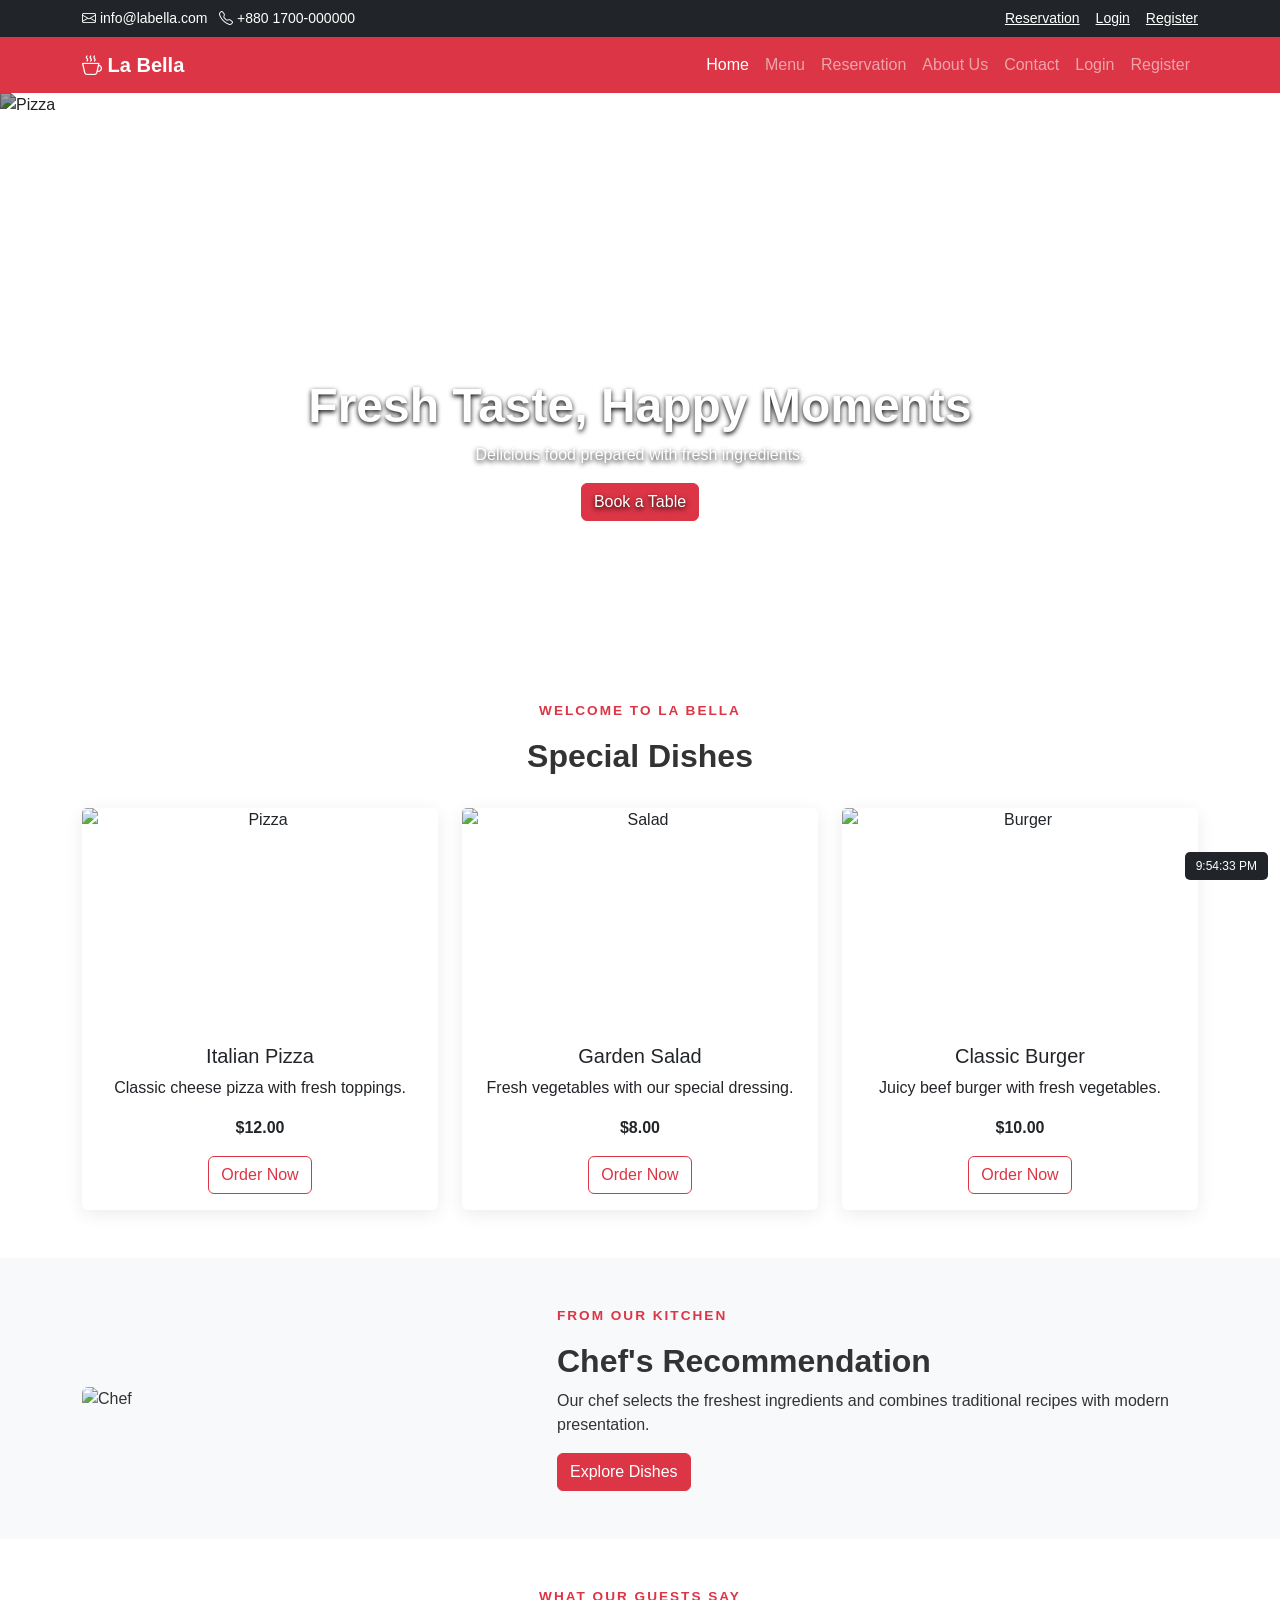
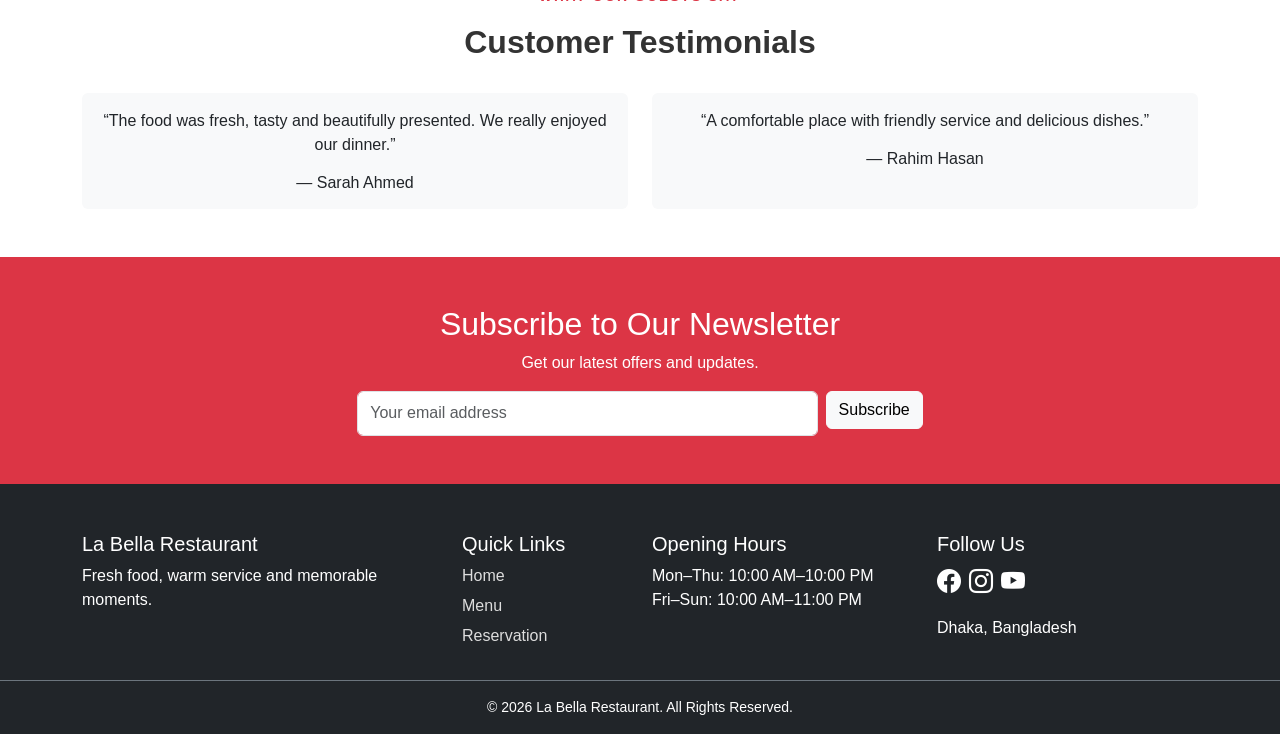
==== index.html @ 2501f1f0 "first commit" ====
<!doctype html>
<html lang="en">
  <head>
    <meta charset="UTF-8" />
    <meta name="viewport" content="width=device-width, initial-scale=1.0" />
    <title>La Bella Restaurant | Home</title>
    <link
      href="https://cdn.jsdelivr.net/npm/bootstrap@5.3.3/dist/css/bootstrap.min.css"
      rel="stylesheet"
    />
    <link
      rel="stylesheet"
      href="https://cdn.jsdelivr.net/npm/bootstrap-icons@1.11.3/font/bootstrap-icons.min.css"
    />
    <link rel="stylesheet" href="css/style.css" />
  </head>
  <body>
    <!-- Nav section -->
    <div class="topbar bg-dark text-white py-2">
      <div class="container d-flex flex-wrap justify-content-between small">
        <div>
          <i class="bi bi-envelope"></i> info@labella.com &nbsp;
          <i class="bi bi-telephone"></i> +880 1700-000000
        </div>
        <div>
          <a href="reservation.html" class="text-white me-3">Reservation</a
          ><a href="login.html" class="text-white me-3">Login</a
          ><a href="signup.html" class="text-white">Register</a>
        </div>
      </div>
    </div>

    <nav class="navbar navbar-expand-lg navbar-dark bg-danger sticky-top">
      <div class="container">
        <a class="navbar-brand fw-bold" href="index.html"
          ><i class="bi bi-cup-hot"></i> La Bella</a
        >
        <button
          class="navbar-toggler"
          type="button"
          data-bs-toggle="collapse"
          data-bs-target="#mainNav"
        >
          <span class="navbar-toggler-icon"></span>
        </button>
        <div class="collapse navbar-collapse" id="mainNav">
          <ul class="navbar-nav ms-auto">
            <li class="nav-item">
              <a class="nav-link active" href="index.html">Home</a>
            </li>
            <li class="nav-item">
              <a class="nav-link" href="menu.html">Menu</a>
            </li>
            <li class="nav-item">
              <a class="nav-link" href="reservation.html">Reservation</a>
            </li>
            <li class="nav-item">
              <a class="nav-link" href="#about">About Us</a>
            </li>
            <li class="nav-item">
              <a class="nav-link" href="#contact">Contact</a>
            </li>
            <li class="nav-item">
              <a class="nav-link" href="login.html">Login</a>
            </li>
            <li class="nav-item">
              <a class="nav-link" href="signup.html">Register</a>
            </li>
          </ul>
        </div>
      </div>
    </nav>
    <!-- nav section end -->

    <!-- banner section  -->

    <div id="foodCarousel" class="carousel slide" data-bs-ride="carousel">
      <div class="carousel-indicators">
        <button
          data-bs-target="#foodCarousel"
          data-bs-slide-to="0"
          class="active"
        ></button>
        <button data-bs-target="#foodCarousel" data-bs-slide-to="1"></button>
        <button data-bs-target="#foodCarousel" data-bs-slide-to="2"></button>
      </div>
      <div class="carousel-inner">
        <div class="carousel-item active">
          <img
            src="https://images.unsplash.com/photo-1513104890138-7c749659a591?auto=format&fit=crop&w=1600&q=80"
            class="d-block w-100"
            alt="Pizza"
          />
          <div class="carousel-caption">
            <h1>Fresh Taste, Happy Moments</h1>
            <p>Delicious food prepared with fresh ingredients.</p>
            <a href="reservation.html" class="btn btn-danger">Book a Table</a>
          </div>
        </div>
        <div class="carousel-item">
          <img
            src="https://images.unsplash.com/photo-1547592180-85f173990554?auto=format&fit=crop&w=1600&q=80"
            class="d-block w-100"
            alt="Healthy food"
          />
          <div class="carousel-caption">
            <h1>Made With Love</h1>
            <p>Enjoy our chef's special dishes.</p>
            <a href="menu.html" class="btn btn-danger">View Menu</a>
          </div>
        </div>
        <div class="carousel-item">
          <img
            src="https://images.unsplash.com/photo-1504674900247-0877df9cc836?auto=format&fit=crop&w=1600&q=80"
            class="d-block w-100"
            alt="Restaurant food"
          />
          <div class="carousel-caption">
            <h1>Perfect Food, Perfect Place</h1>
            <p>Join us for an unforgettable dining experience.</p>
            <a href="reservation.html" class="btn btn-danger">Reserve Now</a>
          </div>
        </div>
      </div>
      <button
        class="carousel-control-prev"
        data-bs-target="#foodCarousel"
        data-bs-slide="prev"
      >
        <span class="carousel-control-prev-icon"></span>
      </button>
      <button
        class="carousel-control-next"
        data-bs-target="#foodCarousel"
        data-bs-slide="next"
      >
        <span class="carousel-control-next-icon"></span>
      </button>
    </div>

    <!-- banner section End -->

    <!-- Special Dishes -->

    <section class="py-5" id="about">
      <div class="container text-center">
        <p class="section-title">WELCOME TO LA BELLA</p>
        <h2 class="fw-bold">Special Dishes</h2>
        <div class="row g-4 mt-2">
          <div class="col-md-4">
            <div class="card food-card h-100">
              <img
                src="https://images.unsplash.com/photo-1565299624946-b28f40a0ae38?auto=format&fit=crop&w=700&q=80"
                class="card-img-top"
                alt="Pizza"
              />
              <div class="card-body">
                <h5>Italian Pizza</h5>
                <p>Classic cheese pizza with fresh toppings.</p>
                <strong>$12.00</strong><br /><a
                  href="dish-detail.html"
                  class="btn btn-outline-danger mt-3"
                  >Order Now</a
                >
              </div>
            </div>
          </div>
          <div class="col-md-4">
            <div class="card food-card h-100">
              <img
                src="https://images.unsplash.com/photo-1546069901-ba9599a7e63c?auto=format&fit=crop&w=700&q=80"
                class="card-img-top"
                alt="Salad"
              />
              <div class="card-body">
                <h5>Garden Salad</h5>
                <p>Fresh vegetables with our special dressing.</p>
                <strong>$8.00</strong><br /><a
                  href="dish-detail.html"
                  class="btn btn-outline-danger mt-3"
                  >Order Now</a
                >
              </div>
            </div>
          </div>
          <div class="col-md-4">
            <div class="card food-card h-100">
              <img
                src="https://images.unsplash.com/photo-1568901346375-23c9450c58cd?auto=format&fit=crop&w=700&q=80"
                class="card-img-top"
                alt="Burger"
              />
              <div class="card-body">
                <h5>Classic Burger</h5>
                <p>Juicy beef burger with fresh vegetables.</p>
                <strong>$10.00</strong><br /><a
                  href="dish-detail.html"
                  class="btn btn-outline-danger mt-3"
                  >Order Now</a
                >
              </div>
            </div>
          </div>
        </div>
      </div>
    </section>

    <!-- Special Dishes End -->

    <!-- Chef's Recommendation section-->

    <section class="bg-light py-5">
      <div class="container">
        <div class="row align-items-center">
          <div class="col-md-5">
            <img
              src="https://images.unsplash.com/photo-1577219491135-ce391730fb2c?auto=format&fit=crop&w=800&q=80"
              class="img-fluid rounded"
              alt="Chef"
            />
          </div>
          <div class="col-md-7 mt-4 mt-md-0">
            <p class="section-title">FROM OUR KITCHEN</p>
            <h2 class="fw-bold">Chef's Recommendation</h2>
            <p>
              Our chef selects the freshest ingredients and combines traditional
              recipes with modern presentation.
            </p>
            <a href="menu.html" class="btn btn-danger">Explore Dishes</a>
          </div>
        </div>
      </div>
    </section>

    <!-- Chef's Recommendation section end-->

    <!-- Testimonials section -->

    <section class="py-5">
      <div class="container text-center">
        <p class="section-title">WHAT OUR GUESTS SAY</p>
        <h2 class="fw-bold">Customer Testimonials</h2>
        <div class="row g-4 mt-2">
          <div class="col-md-6">
            <div class="card testimonial h-100">
              <div class="card-body">
                <p>
                  “The food was fresh, tasty and beautifully presented. We
                  really enjoyed our dinner.”
                </p>
                <h6 class="mb-0">— Sarah Ahmed</h6>
              </div>
            </div>
          </div>
          <div class="col-md-6">
            <div class="card testimonial h-100">
              <div class="card-body">
                <p>
                  “A comfortable place with friendly service and delicious
                  dishes.”
                </p>
                <h6 class="mb-0">— Rahim Hasan</h6>
              </div>
            </div>
          </div>
        </div>
      </div>
    </section>

    <!-- Testimonials section end -->

    <!-- Newsletter section -->

    <section class="newsletter py-5 text-white">
      <div class="container text-center">
        <h2>Subscribe to Our Newsletter</h2>
        <p>Get our latest offers and updates.</p>
        <form class="row justify-content-center g-2">
          <div class="col-md-5">
            <input
              type="email"
              class="form-control"
              placeholder="Your email address"
              required
            />
          </div>
          <div class="col-auto">
            <button class="btn btn-light" type="submit">Subscribe</button>
          </div>
        </form>
      </div>
    </section>

    <!-- Newsletter section End -->

    <!-- footer section -->

    <footer class="bg-dark text-white pt-5" id="contact">
      <div class="container">
        <div class="row g-4">
          <div class="col-md-4">
            <h5>La Bella Restaurant</h5>
            <p>Fresh food, warm service and memorable moments.</p>
          </div>
          <div class="col-md-2">
            <h5>Quick Links</h5>
            <a href="index.html">Home</a><a href="menu.html">Menu</a
            ><a href="reservation.html">Reservation</a>
          </div>
          <div class="col-md-3">
            <h5>Opening Hours</h5>
            <p>Mon–Thu: 10:00 AM–10:00 PM<br />Fri–Sun: 10:00 AM–11:00 PM</p>
          </div>
          <div class="col-md-3">
            <h5>Follow Us</h5>
            <p>
              <i class="bi bi-facebook fs-4 me-2"></i
              ><i class="bi bi-instagram fs-4 me-2"></i
              ><i class="bi bi-youtube fs-4"></i>
            </p>
            <p>Dhaka, Bangladesh</p>
          </div>
        </div>
      </div>
      <div class="border-top border-secondary mt-4 py-3 text-center small">
        © 2026 La Bella Restaurant. All Rights Reserved.
      </div>
    </footer>

    <!-- footer section end -->

    <!-- Date and Time section -->

    <h1 class="date-time" id="clock">00:00:00 AM</h1>
    <!-- Date and Time section end -->

    <!-- bootstrap link section -->
    <script src="https://cdn.jsdelivr.net/npm/bootstrap@5.3.3/dist/js/bootstrap.bundle.min.js"></script>

    <!-- Custom script section -->
    <script src="js/script.js"></script>
  </body>
</html>
---- css/style.css ----
body{
    font-family:Arial,sans-serif;
    color:#333;
}
.navbar .nav-link{
    transition:.2s;
}
.navbar .nav-link:hover{
    background:rgba(255,255,255,.18);
    border-radius:5px;
}
.carousel-item img{
    height:560px;
    object-fit:cover;
    filter:brightness(.62);
}
.carousel-caption{
    bottom:20%;
    text-shadow:0 2px 5px #000;
}
.carousel-caption h1{
    font-size:3rem;
    font-weight:700;
}
.section-title{
    color:#dc3545;
    font-weight:700;
    letter-spacing:2px;
    font-size:.85rem;
}
.food-card{
    border:0;
    box-shadow:0 4px 18px rgba(0,0,0,.08);
    transition:.25s;
}
.food-card:hover{
    transform:translateY(-5px);
    box-shadow:0 8px 25px rgba(0,0,0,.13);
}
.food-card img{
    height:220px;
    object-fit:cover;
}
.testimonial{
    border:0;
    background:#f8f9fa;
}
.newsletter{
    background:#dc3545;
}
.newsletter .form-control{
    height:45px;
}
.footer a,footer a{
    display:block;
    color:#ddd;
    text-decoration:none;
    margin-bottom:6px;
}
footer a:hover{
    color:#fff;
}
.date-time{
    position:fixed;
    right:12px;
    bottom:12px;
    background:#212529;
    color:#fff;
    padding:7px 11px;
    border-radius:5px;
    font-size:12px;
    /* z-index:1050; */
}
.form-card{
    max-width:700px;
    background:#fff;
    padding:35px;
    border-radius:10px;
    box-shadow:0 5px 25px rgba(0,0,0,.1);
}
body:has(.form-card){
    background:#f6f6f6;
}
.zoom-box{
    overflow:hidden;
    border-radius:10px;
    cursor:zoom-in;
}
.zoom-box img{
    width:100%;
    display:block;
    transition:transform .3s ease;
}
.zoom-box:hover img{
    transform:scale(1.6);
}
@media(max-width:768px){
    .carousel-item img{
        height:400px;
    }
    .carousel-caption h1{
        font-size:2rem;
    }
    .carousel-caption p{
        font-size:.9rem;
    }
}
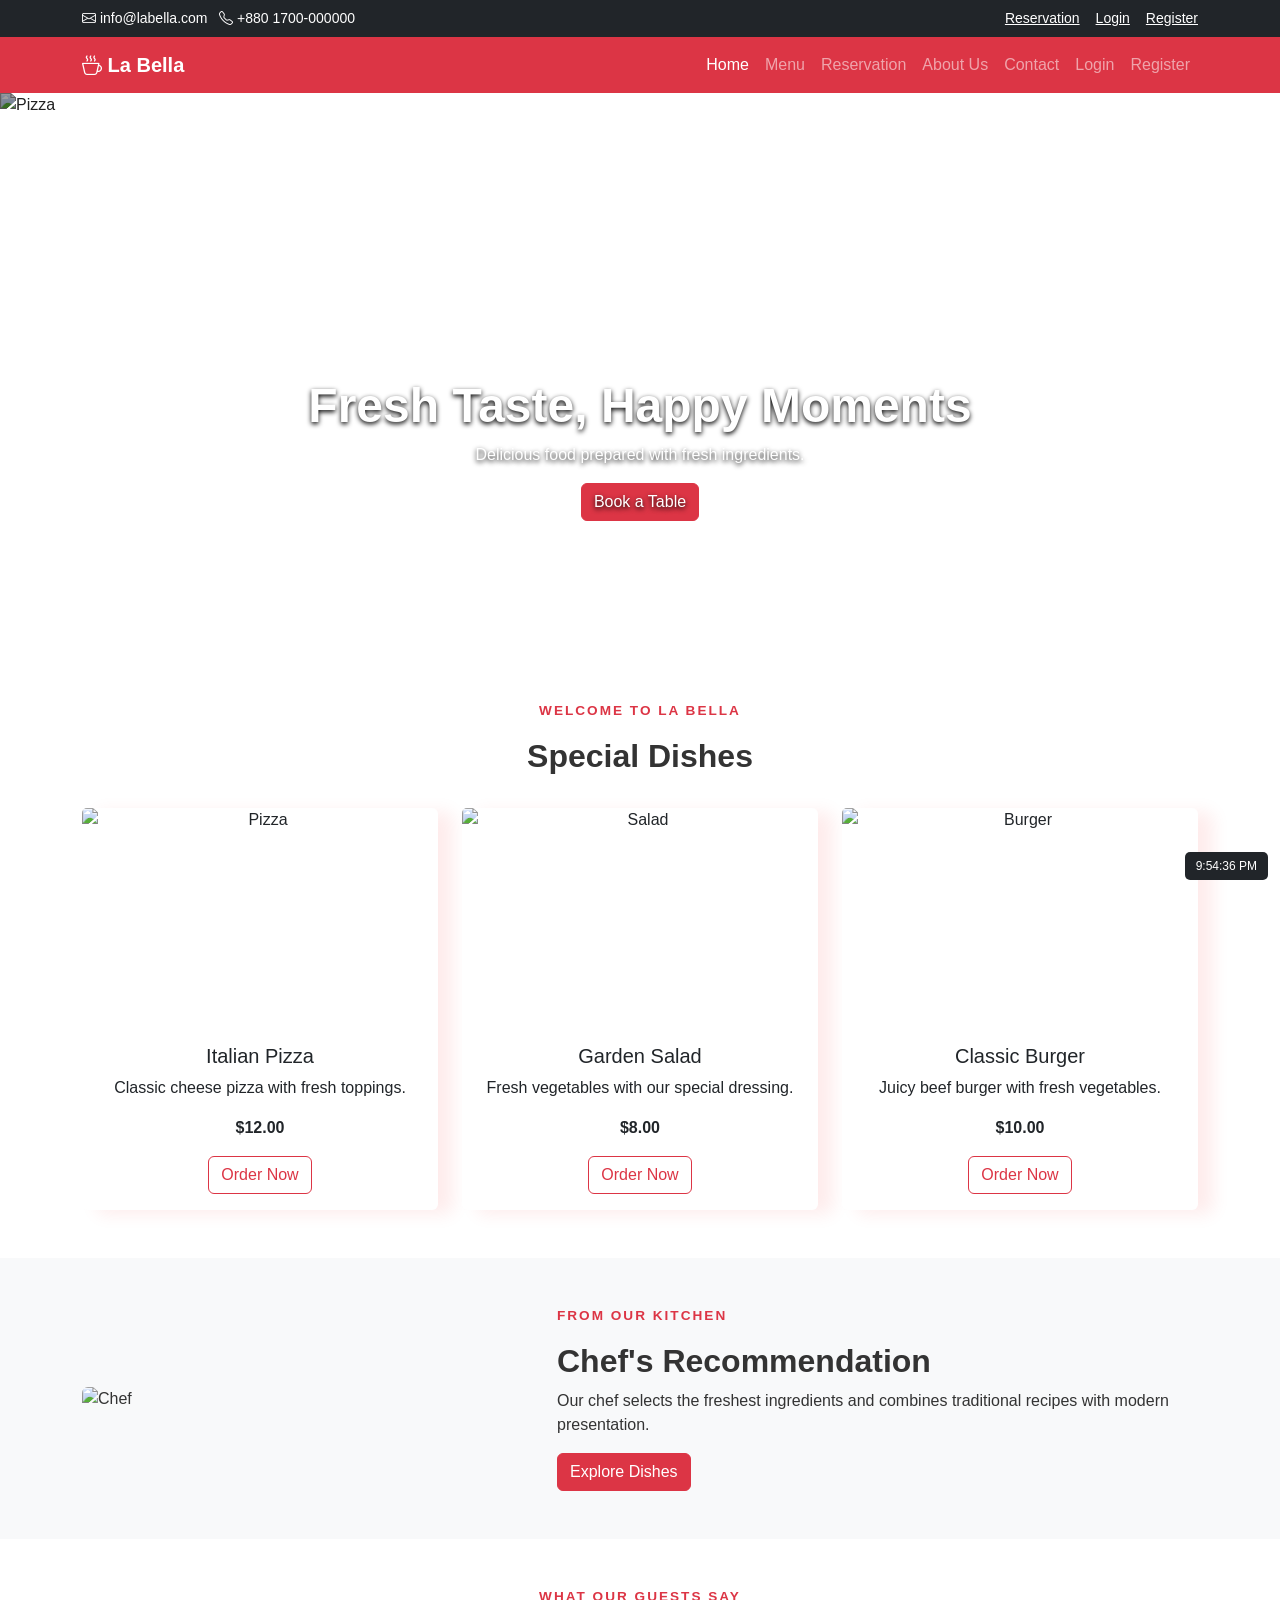
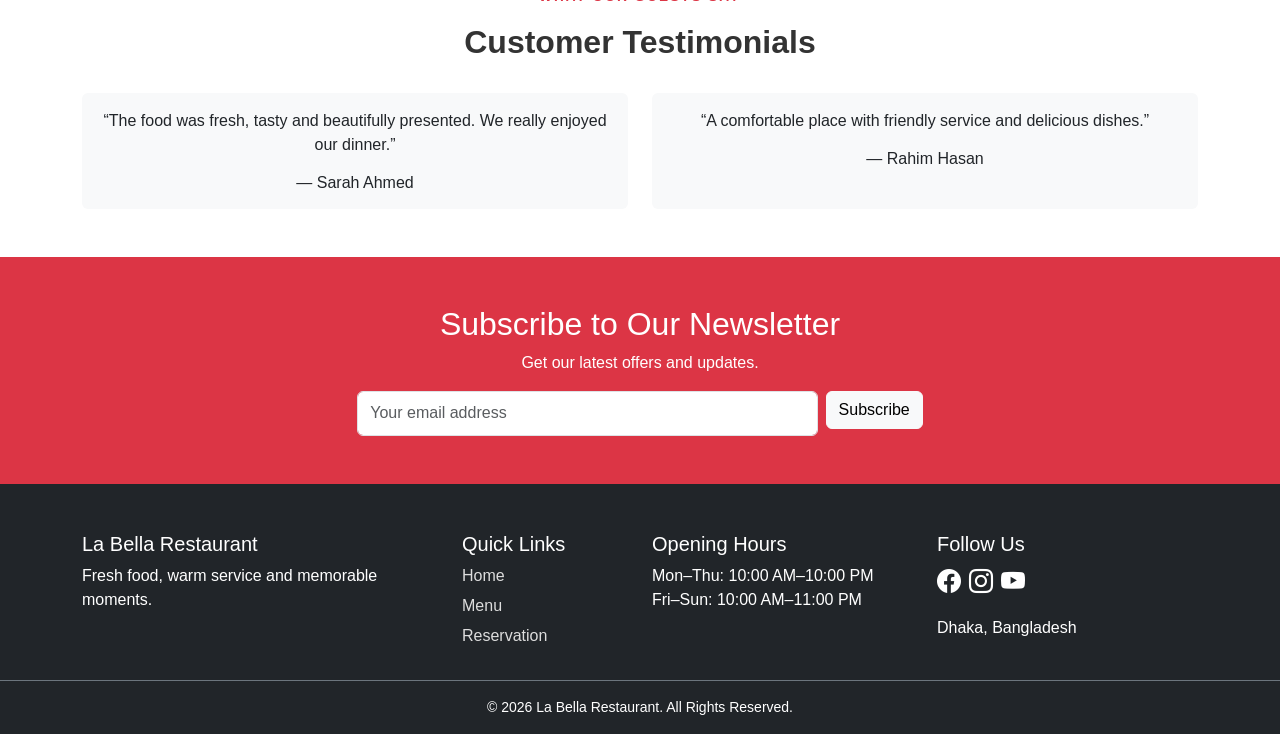
==== commit 3b5701d9: "final Commit" ====
--- a/index.html
+++ b/index.html
@@ -106,7 +106,9 @@
           <div class="carousel-caption">
             <h1>Made With Love</h1>
             <p>Enjoy our chef's special dishes.</p>
-            <a href="menu.html" class="btn btn-danger">View Menu</a>
+            <a onclick="reservation()" href="menu.html" class="btn btn-danger"
+              >View Menu</a
+            >
           </div>
         </div>
         <div class="carousel-item">
--- a/css/style.css
+++ b/css/style.css
@@ -13,6 +13,7 @@
     height:560px;
     object-fit:cover;
     filter:brightness(.62);
+
 }
 .carousel-caption{
     bottom:20%;
@@ -30,12 +31,12 @@
 }
 .food-card{
     border:0;
-    box-shadow:0 4px 18px rgba(0,0,0,.08);
+    box-shadow:15px 4px 18px rgba(239, 5, 5, 0.08);
     transition:.25s;
 }
 .food-card:hover{
     transform:translateY(-5px);
-    box-shadow:0 8px 25px rgba(0,0,0,.13);
+    box-shadow:20px 8px 25px rgba(43, 43, 42, 0.13);
 }
 .food-card img{
     height:220px;
@@ -94,6 +95,7 @@
 .zoom-box:hover img{
     transform:scale(1.6);
 }
+/* medium device */
 @media(max-width:768px){
     .carousel-item img{
         height:400px;
@@ -104,4 +106,11 @@
     .carousel-caption p{
         font-size:.9rem;
     }
+}
+/* small device */
+@media (max-width:667px) {
+    .carousel-item img{
+        height:300px;
+    }
+    
 }
